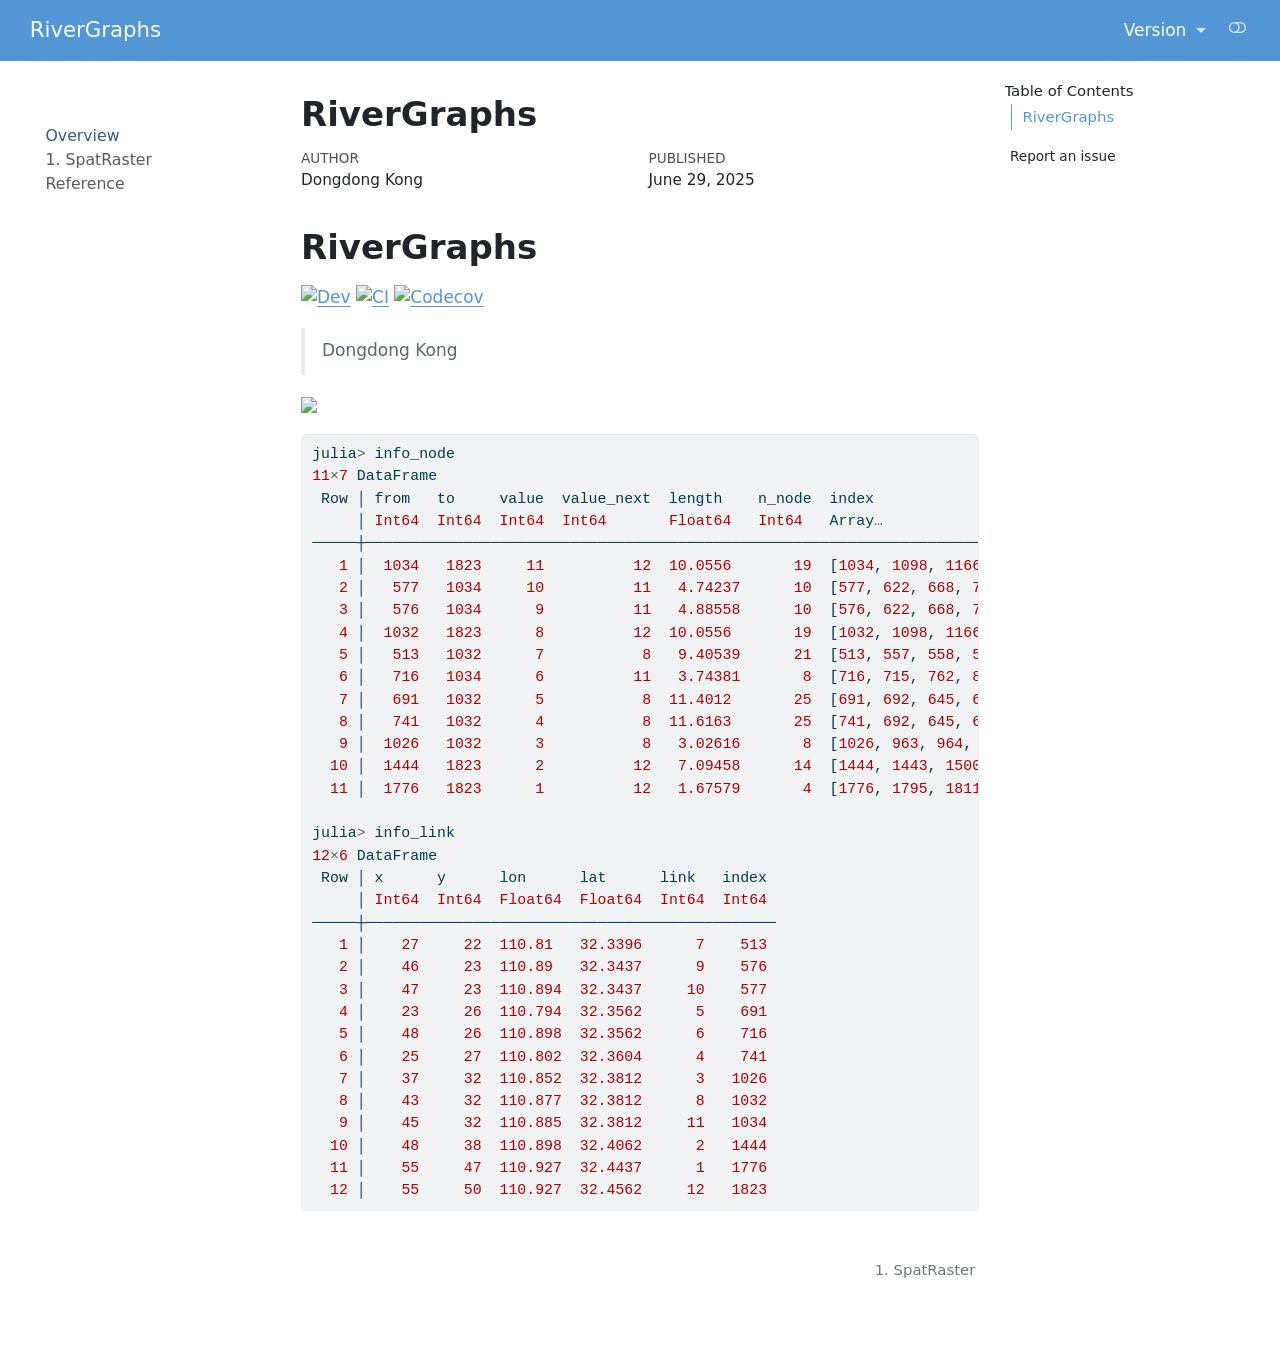
==== dev/index.html @ b0d64777 "build based on facf062" ====
<!DOCTYPE html>
<html xmlns="http://www.w3.org/1999/xhtml" lang="en" xml:lang="en"><head>

<meta charset="utf-8">
<meta name="generator" content="quarto-1.7.32">

<meta name="viewport" content="width=device-width, initial-scale=1.0, user-scalable=yes">

<meta name="author" content="Dongdong Kong">
<meta name="dcterms.date" content="2025-06-29">

<title>RiverGraphs</title>
<style>
code{white-space: pre-wrap;}
span.smallcaps{font-variant: small-caps;}
div.columns{display: flex; gap: min(4vw, 1.5em);}
div.column{flex: auto; overflow-x: auto;}
div.hanging-indent{margin-left: 1.5em; text-indent: -1.5em;}
ul.task-list{list-style: none;}
ul.task-list li input[type="checkbox"] {
  width: 0.8em;
  margin: 0 0.8em 0.2em -1em; /* quarto-specific, see https://github.com/quarto-dev/quarto-cli/issues/4556 */ 
  vertical-align: middle;
}
/* CSS for syntax highlighting */
html { -webkit-text-size-adjust: 100%; }
pre > code.sourceCode { white-space: pre; position: relative; }
pre > code.sourceCode > span { display: inline-block; line-height: 1.25; }
pre > code.sourceCode > span:empty { height: 1.2em; }
.sourceCode { overflow: visible; }
code.sourceCode > span { color: inherit; text-decoration: inherit; }
div.sourceCode { margin: 1em 0; }
pre.sourceCode { margin: 0; }
@media screen {
div.sourceCode { overflow: auto; }
}
@media print {
pre > code.sourceCode { white-space: pre-wrap; }
pre > code.sourceCode > span { text-indent: -5em; padding-left: 5em; }
}
pre.numberSource code
  { counter-reset: source-line 0; }
pre.numberSource code > span
  { position: relative; left: -4em; counter-increment: source-line; }
pre.numberSource code > span > a:first-child::before
  { content: counter(source-line);
    position: relative; left: -1em; text-align: right; vertical-align: baseline;
    border: none; display: inline-block;
    -webkit-touch-callout: none; -webkit-user-select: none;
    -khtml-user-select: none; -moz-user-select: none;
    -ms-user-select: none; user-select: none;
    padding: 0 4px; width: 4em;
  }
pre.numberSource { margin-left: 3em;  padding-left: 4px; }
div.sourceCode
  {   }
@media screen {
pre > code.sourceCode > span > a:first-child::before { text-decoration: underline; }
}
</style>


<script src="site_libs/quarto-nav/quarto-nav.js"></script>
<script src="site_libs/quarto-nav/headroom.min.js"></script>
<script src="site_libs/clipboard/clipboard.min.js"></script>
<script src="site_libs/quarto-search/autocomplete.umd.js"></script>
<script src="site_libs/quarto-search/fuse.min.js"></script>
<script src="site_libs/quarto-search/quarto-search.js"></script>
<meta name="quarto:offset" content="./">
<link href="./api/1-SpatRaster.html" rel="next">
<script src="site_libs/quarto-html/quarto.js" type="module"></script>
<script src="site_libs/quarto-html/tabsets/tabsets.js" type="module"></script>
<script src="site_libs/quarto-html/popper.min.js"></script>
<script src="site_libs/quarto-html/tippy.umd.min.js"></script>
<script src="site_libs/quarto-html/anchor.min.js"></script>
<link href="site_libs/quarto-html/tippy.css" rel="stylesheet">
<link href="site_libs/quarto-html/quarto-syntax-highlighting-37eea08aefeeee20ff55810ff984fec1.css" rel="stylesheet" class="quarto-color-scheme" id="quarto-text-highlighting-styles">
<link href="site_libs/quarto-html/quarto-syntax-highlighting-dark-2fef5ea3f8957b3e4ecc936fc74692ca.css" rel="stylesheet" class="quarto-color-scheme quarto-color-alternate" id="quarto-text-highlighting-styles">
<link href="site_libs/quarto-html/quarto-syntax-highlighting-37eea08aefeeee20ff55810ff984fec1.css" rel="stylesheet" class="quarto-color-scheme-extra" id="quarto-text-highlighting-styles">
<script src="site_libs/bootstrap/bootstrap.min.js"></script>
<link href="site_libs/bootstrap/bootstrap-icons.css" rel="stylesheet">
<link href="site_libs/bootstrap/bootstrap-e48d11066fe46049b8056d961f78ce1a.min.css" rel="stylesheet" append-hash="true" class="quarto-color-scheme" id="quarto-bootstrap" data-mode="light">
<link href="site_libs/bootstrap/bootstrap-dark-8baa932c728ac0b72af33d3ff6ac96e9.min.css" rel="stylesheet" append-hash="true" class="quarto-color-scheme quarto-color-alternate" id="quarto-bootstrap" data-mode="dark">
<link href="site_libs/bootstrap/bootstrap-e48d11066fe46049b8056d961f78ce1a.min.css" rel="stylesheet" append-hash="true" class="quarto-color-scheme-extra" id="quarto-bootstrap" data-mode="light">
<script id="quarto-search-options" type="application/json">{
  "location": "sidebar",
  "copy-button": false,
  "collapse-after": 3,
  "panel-placement": "start",
  "type": "textbox",
  "limit": 50,
  "keyboard-shortcut": [
    "f",
    "/",
    "s"
  ],
  "language": {
    "search-no-results-text": "No results",
    "search-matching-documents-text": "matching documents",
    "search-copy-link-title": "Copy link to search",
    "search-hide-matches-text": "Hide additional matches",
    "search-more-match-text": "more match in this document",
    "search-more-matches-text": "more matches in this document",
    "search-clear-button-title": "Clear",
    "search-text-placeholder": "",
    "search-detached-cancel-button-title": "Cancel",
    "search-submit-button-title": "Submit",
    "search-label": "Search"
  }
}</script>
<script>
// 
// The code below was originally written by the authors of Wflow.jl. Their 
// license is provided below. ChatGPT was used to iterately modify the code.
// 

// MIT License for Wflow.jl
//
// Copyright (c) 2020 Deltares and contributors
//
// Permission is hereby granted, free of charge, to any person obtaining a copy
// of this software and associated documentation files (the "Software"), to deal
// in the Software without restriction, including without limitation the rights
// to use, copy, modify, merge, publish, distribute, sublicense, and/or sell
// copies of the Software, and to permit persons to whom the Software is
// furnished to do so, subject to the following conditions:
//
// The above copyright notice and this permission notice shall be included in all
// copies or substantial portions of the Software.
//
// THE SOFTWARE IS PROVIDED "AS IS", WITHOUT WARRANTY OF ANY KIND, EXPRESS OR
// IMPLIED, INCLUDING BUT NOT LIMITED TO THE WARRANTIES OF MERCHANTABILITY,
// FITNESS FOR A PARTICULAR PURPOSE AND NONINFRINGEMENT. IN NO EVENT SHALL THE
// AUTHORS OR COPYRIGHT HOLDERS BE LIABLE FOR ANY CLAIM, DAMAGES OR OTHER
// LIABILITY, WHETHER IN AN ACTION OF CONTRACT, TORT OR OTHERWISE, ARISING FROM,
// OUT OF OR IN CONNECTION WITH THE SOFTWARE OR THE USE OR OTHER DEALINGS IN THE
// SOFTWARE.

window.onload = function () {
    const versionsUrl = 'https://raw.githubusercontent.com/jl-pkgs/RiverGraphs.jl/gh-pages/versions.js';

    // Fetch the versions.js file
    fetch(versionsUrl)
        .then(response => {
            if (!response.ok) {
                throw new Error(`Failed to fetch ${versionsUrl}: ${response.statusText}`);
            }
            return response.text();
        })
        .then(scriptContent => {
            // Use a regular expression to find the DOC_VERSIONS array
            const regex = /var DOC_VERSIONS = (\[.*?\]);/s;
            const match = scriptContent.match(regex);

            if (match && match[1]) {
                // Remove trailing commas if they exist and fix the array syntax for JSON
                let arrayString = match[1].trim();

                // Remove any trailing comma before closing bracket
                arrayString = arrayString.replace(/,\s*([\]}])/g, '$1');

                // Parse the cleaned array string
                try {
                    const DOC_VERSIONS = JSON.parse(arrayString);

                    console.log('DOC_VERSIONS loaded:', DOC_VERSIONS);

                    // Process DOC_VERSIONS as usual
                    const dropdown = document.querySelector('#nav-menu-version')?.nextElementSibling;
                    if (!dropdown) {
                        console.error('Dropdown element not found!');
                        return;
                    }

                    dropdown.innerHTML = ''; // Clear existing items
                    DOC_VERSIONS.forEach(version => {
                        const li = document.createElement('li');
                        const a = document.createElement('a');
                        a.className = 'dropdown-item';
                        a.href = `/RiverGraphs.jl/${version}/index.html`;

                        // Wrap version text in a <code> element
                        const code = document.createElement('code');
                        code.textContent = version;

                        // Add <code> to <a>
                        a.appendChild(code);

                        li.appendChild(a); // Add <a> to <li>
                        dropdown.appendChild(li); // Add <li> to the dropdown
                    });

                    console.log('Dropdown populated:', dropdown);

                } catch (error) {
                    console.error('Error parsing DOC_VERSIONS:', error);
                }
            } else {
                console.error('DOC_VERSIONS not found in script.');
            }
        })
        .catch(error => {
            console.error('Error fetching versions.js:', error);
        });
};
</script>


<link rel="stylesheet" href="_static/style.css">
<meta property="og:title" content="RiverGraphs">
<meta property="og:description" content="">
<meta property="og:image" content="./docs/image/Figure1_孤山-河网结构_L3.png">
<meta property="og:site_name" content="RiverGraphs">
<meta name="twitter:title" content="RiverGraphs">
<meta name="twitter:description" content="">
<meta name="twitter:image" content="./docs/image/Figure1_孤山-河网结构_L3.png">
<meta name="twitter:card" content="summary_large_image">
</head>

<body class="nav-sidebar floating nav-fixed quarto-light"><script id="quarto-html-before-body" type="application/javascript">
    const toggleBodyColorMode = (bsSheetEl) => {
      const mode = bsSheetEl.getAttribute("data-mode");
      const bodyEl = window.document.querySelector("body");
      if (mode === "dark") {
        bodyEl.classList.add("quarto-dark");
        bodyEl.classList.remove("quarto-light");
      } else {
        bodyEl.classList.add("quarto-light");
        bodyEl.classList.remove("quarto-dark");
      }
    }
    const toggleBodyColorPrimary = () => {
      const bsSheetEl = window.document.querySelector("link#quarto-bootstrap:not([rel=disabled-stylesheet])");
      if (bsSheetEl) {
        toggleBodyColorMode(bsSheetEl);
      }
    }
    const setColorSchemeToggle = (alternate) => {
      const toggles = window.document.querySelectorAll('.quarto-color-scheme-toggle');
      for (let i=0; i < toggles.length; i++) {
        const toggle = toggles[i];
        if (toggle) {
          if (alternate) {
            toggle.classList.add("alternate");
          } else {
            toggle.classList.remove("alternate");
          }
        }
      }
    };
    const toggleColorMode = (alternate) => {
      // Switch the stylesheets
      const primaryStylesheets = window.document.querySelectorAll('link.quarto-color-scheme:not(.quarto-color-alternate)');
      const alternateStylesheets = window.document.querySelectorAll('link.quarto-color-scheme.quarto-color-alternate');
      manageTransitions('#quarto-margin-sidebar .nav-link', false);
      if (alternate) {
        // note: dark is layered on light, we don't disable primary!
        enableStylesheet(alternateStylesheets);
        for (const sheetNode of alternateStylesheets) {
          if (sheetNode.id === "quarto-bootstrap") {
            toggleBodyColorMode(sheetNode);
          }
        }
      } else {
        disableStylesheet(alternateStylesheets);
        enableStylesheet(primaryStylesheets)
        toggleBodyColorPrimary();
      }
      manageTransitions('#quarto-margin-sidebar .nav-link', true);
      // Switch the toggles
      setColorSchemeToggle(alternate)
      // Hack to workaround the fact that safari doesn't
      // properly recolor the scrollbar when toggling (#1455)
      if (navigator.userAgent.indexOf('Safari') > 0 && navigator.userAgent.indexOf('Chrome') == -1) {
        manageTransitions("body", false);
        window.scrollTo(0, 1);
        setTimeout(() => {
          window.scrollTo(0, 0);
          manageTransitions("body", true);
        }, 40);
      }
    }
    const disableStylesheet = (stylesheets) => {
      for (let i=0; i < stylesheets.length; i++) {
        const stylesheet = stylesheets[i];
        stylesheet.rel = 'disabled-stylesheet';
      }
    }
    const enableStylesheet = (stylesheets) => {
      for (let i=0; i < stylesheets.length; i++) {
        const stylesheet = stylesheets[i];
        if(stylesheet.rel !== 'stylesheet') { // for Chrome, which will still FOUC without this check
          stylesheet.rel = 'stylesheet';
        }
      }
    }
    const manageTransitions = (selector, allowTransitions) => {
      const els = window.document.querySelectorAll(selector);
      for (let i=0; i < els.length; i++) {
        const el = els[i];
        if (allowTransitions) {
          el.classList.remove('notransition');
        } else {
          el.classList.add('notransition');
        }
      }
    }
    const isFileUrl = () => {
      return window.location.protocol === 'file:';
    }
    const hasAlternateSentinel = () => {
      let styleSentinel = getColorSchemeSentinel();
      if (styleSentinel !== null) {
        return styleSentinel === "alternate";
      } else {
        return false;
      }
    }
    const setStyleSentinel = (alternate) => {
      const value = alternate ? "alternate" : "default";
      if (!isFileUrl()) {
        window.localStorage.setItem("quarto-color-scheme", value);
      } else {
        localAlternateSentinel = value;
      }
    }
    const getColorSchemeSentinel = () => {
      if (!isFileUrl()) {
        const storageValue = window.localStorage.getItem("quarto-color-scheme");
        return storageValue != null ? storageValue : localAlternateSentinel;
      } else {
        return localAlternateSentinel;
      }
    }
    const toggleGiscusIfUsed = (isAlternate, darkModeDefault) => {
      const baseTheme = document.querySelector('#giscus-base-theme')?.value ?? 'light';
      const alternateTheme = document.querySelector('#giscus-alt-theme')?.value ?? 'dark';
      let newTheme = '';
      if(authorPrefersDark) {
        newTheme = isAlternate ? baseTheme : alternateTheme;
      } else {
        newTheme = isAlternate ? alternateTheme : baseTheme;
      }
      const changeGiscusTheme = () => {
        // From: https://github.com/giscus/giscus/issues/336
        const sendMessage = (message) => {
          const iframe = document.querySelector('iframe.giscus-frame');
          if (!iframe) return;
          iframe.contentWindow.postMessage({ giscus: message }, 'https://giscus.app');
        }
        sendMessage({
          setConfig: {
            theme: newTheme
          }
        });
      }
      const isGiscussLoaded = window.document.querySelector('iframe.giscus-frame') !== null;
      if (isGiscussLoaded) {
        changeGiscusTheme();
      }
    };
    const authorPrefersDark = false;
    const darkModeDefault = authorPrefersDark;
      document.querySelector('link#quarto-text-highlighting-styles.quarto-color-scheme-extra').rel = 'disabled-stylesheet';
      document.querySelector('link#quarto-bootstrap.quarto-color-scheme-extra').rel = 'disabled-stylesheet';
    let localAlternateSentinel = darkModeDefault ? 'alternate' : 'default';
    // Dark / light mode switch
    window.quartoToggleColorScheme = () => {
      // Read the current dark / light value
      let toAlternate = !hasAlternateSentinel();
      toggleColorMode(toAlternate);
      setStyleSentinel(toAlternate);
      toggleGiscusIfUsed(toAlternate, darkModeDefault);
      window.dispatchEvent(new Event('resize'));
    };
    // Switch to dark mode if need be
    if (hasAlternateSentinel()) {
      toggleColorMode(true);
    } else {
      toggleColorMode(false);
    }
  </script>

<div id="quarto-search-results"></div>
  <header id="quarto-header" class="headroom fixed-top">
    <nav class="navbar navbar-expand-lg " data-bs-theme="dark">
      <div class="navbar-container container-fluid">
      <div class="navbar-brand-container mx-auto">
    <a class="navbar-brand" href="./index.html">
    <span class="navbar-title">RiverGraphs</span>
    </a>
  </div>
          <button class="navbar-toggler" type="button" data-bs-toggle="collapse" data-bs-target="#navbarCollapse" aria-controls="navbarCollapse" role="menu" aria-expanded="false" aria-label="Toggle navigation" onclick="if (window.quartoToggleHeadroom) { window.quartoToggleHeadroom(); }">
  <span class="navbar-toggler-icon"></span>
</button>
          <div class="collapse navbar-collapse" id="navbarCollapse">
            <ul class="navbar-nav navbar-nav-scroll ms-auto">
  <li class="nav-item dropdown ">
    <a class="nav-link dropdown-toggle" href="#" id="nav-menu-version" role="link" data-bs-toggle="dropdown" aria-expanded="false">
 <span class="menu-text">Version</span>
    </a>
    <ul class="dropdown-menu dropdown-menu-end" aria-labelledby="nav-menu-version">    
        <li class="dropdown-header">dev</li>
    </ul>
  </li>
</ul>
          </div> <!-- /navcollapse -->
            <div class="quarto-navbar-tools">
    <a href="https://github.com/jl-pkgs/RiverGraphs.jl" title="Source Code" class="quarto-navigation-tool px-1" aria-label="Source Code"><i class="bi bi-github"></i></a>
  <a href="" class="quarto-color-scheme-toggle quarto-navigation-tool  px-1" onclick="window.quartoToggleColorScheme(); return false;" title="Toggle dark mode"><i class="bi"></i></a>
</div>
      </div> <!-- /container-fluid -->
    </nav>
  <nav class="quarto-secondary-nav">
    <div class="container-fluid d-flex">
      <button type="button" class="quarto-btn-toggle btn" data-bs-toggle="collapse" role="button" data-bs-target=".quarto-sidebar-collapse-item" aria-controls="quarto-sidebar" aria-expanded="false" aria-label="Toggle sidebar navigation" onclick="if (window.quartoToggleHeadroom) { window.quartoToggleHeadroom(); }">
        <i class="bi bi-layout-text-sidebar-reverse"></i>
      </button>
        <nav class="quarto-page-breadcrumbs" aria-label="breadcrumb"><ol class="breadcrumb"><li class="breadcrumb-item"><a href="./index.html"><span class="chapter-title">Overview</span></a></li></ol></nav>
        <a class="flex-grow-1" role="navigation" data-bs-toggle="collapse" data-bs-target=".quarto-sidebar-collapse-item" aria-controls="quarto-sidebar" aria-expanded="false" aria-label="Toggle sidebar navigation" onclick="if (window.quartoToggleHeadroom) { window.quartoToggleHeadroom(); }">      
        </a>
      <button type="button" class="btn quarto-search-button" aria-label="Search" onclick="window.quartoOpenSearch();">
        <i class="bi bi-search"></i>
      </button>
    </div>
  </nav>
</header>
<!-- content -->
<div id="quarto-content" class="quarto-container page-columns page-rows-contents page-layout-article page-navbar">
<!-- sidebar -->
  <nav id="quarto-sidebar" class="sidebar collapse collapse-horizontal quarto-sidebar-collapse-item sidebar-navigation floating overflow-auto">
        <div class="mt-2 flex-shrink-0 align-items-center">
        <div class="sidebar-search">
        <div id="quarto-search" class="" title="Search"></div>
        </div>
        </div>
    <div class="sidebar-menu-container"> 
    <ul class="list-unstyled mt-1">
        <li class="sidebar-item">
  <div class="sidebar-item-container"> 
  <a href="./index.html" class="sidebar-item-text sidebar-link active"><span class="chapter-title">Overview</span></a>
  </div>
</li>
        <li class="sidebar-item">
  <div class="sidebar-item-container"> 
  <a href="./api/1-SpatRaster.html" class="sidebar-item-text sidebar-link"><span class="chapter-title">1. SpatRaster</span></a>
  </div>
</li>
        <li class="sidebar-item">
  <div class="sidebar-item-container"> 
  <a href="./api/z-index.html" class="sidebar-item-text sidebar-link"><span class="chapter-title">Reference</span></a>
  </div>
</li>
    </ul>
    </div>
</nav>
<div id="quarto-sidebar-glass" class="quarto-sidebar-collapse-item" data-bs-toggle="collapse" data-bs-target=".quarto-sidebar-collapse-item"></div>
<!-- margin-sidebar -->
    <div id="quarto-margin-sidebar" class="sidebar margin-sidebar">
        <nav id="TOC" role="doc-toc" class="toc-active">
    <h2 id="toc-title">Table of Contents</h2>
   
  <ul>
  <li><a href="#rivergraphs" id="toc-rivergraphs" class="nav-link active" data-scroll-target="#rivergraphs">RiverGraphs</a></li>
  </ul>
<div class="toc-actions"><ul><li><a href="https://github.com/jl-pkgs/RiverGraphs.jl/issues/new" class="toc-action"><i class="bi bi-github"></i>Report an issue</a></li></ul></div></nav>
    </div>
<!-- main -->
<main class="content" id="quarto-document-content">


<header id="title-block-header" class="quarto-title-block default">
<div class="quarto-title">
<h1 class="title">RiverGraphs</h1>
</div>



<div class="quarto-title-meta">

    <div>
    <div class="quarto-title-meta-heading">Author</div>
    <div class="quarto-title-meta-contents">
             <p>Dongdong Kong <a href="mailto:kongdd@users.noreply.github.com" class="quarto-title-author-email"><i class="bi bi-envelope"></i></a> </p>
          </div>
  </div>
    
    <div>
    <div class="quarto-title-meta-heading">Published</div>
    <div class="quarto-title-meta-contents">
      <p class="date">June 29, 2025</p>
    </div>
  </div>
  
    
  </div>
  


</header>


<section id="rivergraphs" class="level1">
<h1>RiverGraphs</h1>
<!-- [![Stable](https://img.shields.io/badge/docs-stable-blue.svg)](https://jl-pkgs.github.io/RiverGraphs.jl/stable) -->
<p><a href="https://jl-pkgs.github.io/RiverGraphs.jl/dev"><img src="https://img.shields.io/badge/docs-dev-blue.svg" class="img-fluid" alt="Dev"></a> <a href="https://github.com/jl-pkgs/RiverGraphs.jl/actions/workflows/CI.yml"><img src="https://github.com/jl-pkgs/RiverGraphs.jl/actions/workflows/CI.yml/badge.svg" class="img-fluid" alt="CI"></a> <a href="https://app.codecov.io/gh/jl-pkgs/RiverGraphs.jl/blob/main/src"><img src="https://codecov.io/gh/jl-pkgs/RiverGraphs.jl/branch/main/graph/badge.svg" class="img-fluid" alt="Codecov"></a></p>
<blockquote class="blockquote">
<p>Dongdong Kong</p>
</blockquote>
<p><img src="./docs/image/Figure1_孤山-河网结构_L3.png" class="img-fluid"></p>
<div class="sourceCode" id="cb1"><pre class="sourceCode julia code-with-copy"><code class="sourceCode julia"><span id="cb1-1"><a href="#cb1-1" aria-hidden="true" tabindex="-1"></a>julia<span class="op">&gt;</span> info_node</span>
<span id="cb1-2"><a href="#cb1-2" aria-hidden="true" tabindex="-1"></a><span class="fl">11</span><span class="op">×</span><span class="fl">7</span> DataFrame</span>
<span id="cb1-3"><a href="#cb1-3" aria-hidden="true" tabindex="-1"></a> Row │ from   to     value  value_next  length    n_node  index                             </span>
<span id="cb1-4"><a href="#cb1-4" aria-hidden="true" tabindex="-1"></a>     │ <span class="dt">Int64</span>  <span class="dt">Int64</span>  <span class="dt">Int64</span>  <span class="dt">Int64</span>       <span class="dt">Float64</span>   <span class="dt">Int64</span>   Array<span class="op">…</span></span>
<span id="cb1-5"><a href="#cb1-5" aria-hidden="true" tabindex="-1"></a>─────┼──────────────────────────────────────────────────────────────────────────────────────</span>
<span id="cb1-6"><a href="#cb1-6" aria-hidden="true" tabindex="-1"></a>   <span class="fl">1</span> │  <span class="fl">1034</span>   <span class="fl">1823</span>     <span class="fl">11</span>          <span class="fl">12</span>  <span class="fl">10.0556</span>       <span class="fl">19</span>  [<span class="fl">1034</span>, <span class="fl">1098</span>, <span class="fl">1166</span>, <span class="fl">1237</span>, <span class="fl">1310</span>, <span class="fl">1</span><span class="op">…</span></span>
<span id="cb1-7"><a href="#cb1-7" aria-hidden="true" tabindex="-1"></a>   <span class="fl">2</span> │   <span class="fl">577</span>   <span class="fl">1034</span>     <span class="fl">10</span>          <span class="fl">11</span>   <span class="fl">4.74237</span>      <span class="fl">10</span>  [<span class="fl">577</span>, <span class="fl">622</span>, <span class="fl">668</span>, <span class="fl">715</span>, <span class="fl">762</span>, <span class="fl">810</span>, <span class="fl">8</span><span class="op">…</span></span>
<span id="cb1-8"><a href="#cb1-8" aria-hidden="true" tabindex="-1"></a>   <span class="fl">3</span> │   <span class="fl">576</span>   <span class="fl">1034</span>      <span class="fl">9</span>          <span class="fl">11</span>   <span class="fl">4.88558</span>      <span class="fl">10</span>  [<span class="fl">576</span>, <span class="fl">622</span>, <span class="fl">668</span>, <span class="fl">715</span>, <span class="fl">762</span>, <span class="fl">810</span>, <span class="fl">8</span><span class="op">…</span></span>
<span id="cb1-9"><a href="#cb1-9" aria-hidden="true" tabindex="-1"></a>   <span class="fl">4</span> │  <span class="fl">1032</span>   <span class="fl">1823</span>      <span class="fl">8</span>          <span class="fl">12</span>  <span class="fl">10.0556</span>       <span class="fl">19</span>  [<span class="fl">1032</span>, <span class="fl">1098</span>, <span class="fl">1166</span>, <span class="fl">1237</span>, <span class="fl">1310</span>, <span class="fl">1</span><span class="op">…</span></span>
<span id="cb1-10"><a href="#cb1-10" aria-hidden="true" tabindex="-1"></a>   <span class="fl">5</span> │   <span class="fl">513</span>   <span class="fl">1032</span>      <span class="fl">7</span>           <span class="fl">8</span>   <span class="fl">9.40539</span>      <span class="fl">21</span>  [<span class="fl">513</span>, <span class="fl">557</span>, <span class="fl">558</span>, <span class="fl">559</span>, <span class="fl">560</span>, <span class="fl">606</span>, <span class="fl">6</span><span class="op">…</span></span>
<span id="cb1-11"><a href="#cb1-11" aria-hidden="true" tabindex="-1"></a>   <span class="fl">6</span> │   <span class="fl">716</span>   <span class="fl">1034</span>      <span class="fl">6</span>          <span class="fl">11</span>   <span class="fl">3.74381</span>       <span class="fl">8</span>  [<span class="fl">716</span>, <span class="fl">715</span>, <span class="fl">762</span>, <span class="fl">810</span>, <span class="fl">860</span>, <span class="fl">912</span>, <span class="fl">9</span><span class="op">…</span></span>
<span id="cb1-12"><a href="#cb1-12" aria-hidden="true" tabindex="-1"></a>   <span class="fl">7</span> │   <span class="fl">691</span>   <span class="fl">1032</span>      <span class="fl">5</span>           <span class="fl">8</span>  <span class="fl">11.4012</span>       <span class="fl">25</span>  [<span class="fl">691</span>, <span class="fl">692</span>, <span class="fl">645</span>, <span class="fl">600</span>, <span class="fl">556</span>, <span class="fl">557</span>, <span class="fl">5</span><span class="op">…</span></span>
<span id="cb1-13"><a href="#cb1-13" aria-hidden="true" tabindex="-1"></a>   <span class="fl">8</span> │   <span class="fl">741</span>   <span class="fl">1032</span>      <span class="fl">4</span>           <span class="fl">8</span>  <span class="fl">11.6163</span>       <span class="fl">25</span>  [<span class="fl">741</span>, <span class="fl">692</span>, <span class="fl">645</span>, <span class="fl">600</span>, <span class="fl">556</span>, <span class="fl">557</span>, <span class="fl">5</span><span class="op">…</span></span>
<span id="cb1-14"><a href="#cb1-14" aria-hidden="true" tabindex="-1"></a>   <span class="fl">9</span> │  <span class="fl">1026</span>   <span class="fl">1032</span>      <span class="fl">3</span>           <span class="fl">8</span>   <span class="fl">3.02616</span>       <span class="fl">8</span>  [<span class="fl">1026</span>, <span class="fl">963</span>, <span class="fl">964</span>, <span class="fl">965</span>, <span class="fl">966</span>, <span class="fl">967</span>, <span class="op">…</span></span>
<span id="cb1-15"><a href="#cb1-15" aria-hidden="true" tabindex="-1"></a>  <span class="fl">10</span> │  <span class="fl">1444</span>   <span class="fl">1823</span>      <span class="fl">2</span>          <span class="fl">12</span>   <span class="fl">7.09458</span>      <span class="fl">14</span>  [<span class="fl">1444</span>, <span class="fl">1443</span>, <span class="fl">1500</span>, <span class="fl">1551</span>, <span class="fl">1597</span>, <span class="fl">1</span><span class="op">…</span></span>
<span id="cb1-16"><a href="#cb1-16" aria-hidden="true" tabindex="-1"></a>  <span class="fl">11</span> │  <span class="fl">1776</span>   <span class="fl">1823</span>      <span class="fl">1</span>          <span class="fl">12</span>   <span class="fl">1.67579</span>       <span class="fl">4</span>  [<span class="fl">1776</span>, <span class="fl">1795</span>, <span class="fl">1811</span>, <span class="fl">1823</span>]</span>
<span id="cb1-17"><a href="#cb1-17" aria-hidden="true" tabindex="-1"></a></span>
<span id="cb1-18"><a href="#cb1-18" aria-hidden="true" tabindex="-1"></a>julia<span class="op">&gt;</span> info_link</span>
<span id="cb1-19"><a href="#cb1-19" aria-hidden="true" tabindex="-1"></a><span class="fl">12</span><span class="op">×</span><span class="fl">6</span> DataFrame</span>
<span id="cb1-20"><a href="#cb1-20" aria-hidden="true" tabindex="-1"></a> Row │ x      y      lon      lat      link   index </span>
<span id="cb1-21"><a href="#cb1-21" aria-hidden="true" tabindex="-1"></a>     │ <span class="dt">Int64</span>  <span class="dt">Int64</span>  <span class="dt">Float64</span>  <span class="dt">Float64</span>  <span class="dt">Int64</span>  <span class="dt">Int64</span> </span>
<span id="cb1-22"><a href="#cb1-22" aria-hidden="true" tabindex="-1"></a>─────┼──────────────────────────────────────────────</span>
<span id="cb1-23"><a href="#cb1-23" aria-hidden="true" tabindex="-1"></a>   <span class="fl">1</span> │    <span class="fl">27</span>     <span class="fl">22</span>  <span class="fl">110.81</span>   <span class="fl">32.3396</span>      <span class="fl">7</span>    <span class="fl">513</span></span>
<span id="cb1-24"><a href="#cb1-24" aria-hidden="true" tabindex="-1"></a>   <span class="fl">2</span> │    <span class="fl">46</span>     <span class="fl">23</span>  <span class="fl">110.89</span>   <span class="fl">32.3437</span>      <span class="fl">9</span>    <span class="fl">576</span></span>
<span id="cb1-25"><a href="#cb1-25" aria-hidden="true" tabindex="-1"></a>   <span class="fl">3</span> │    <span class="fl">47</span>     <span class="fl">23</span>  <span class="fl">110.894</span>  <span class="fl">32.3437</span>     <span class="fl">10</span>    <span class="fl">577</span></span>
<span id="cb1-26"><a href="#cb1-26" aria-hidden="true" tabindex="-1"></a>   <span class="fl">4</span> │    <span class="fl">23</span>     <span class="fl">26</span>  <span class="fl">110.794</span>  <span class="fl">32.3562</span>      <span class="fl">5</span>    <span class="fl">691</span></span>
<span id="cb1-27"><a href="#cb1-27" aria-hidden="true" tabindex="-1"></a>   <span class="fl">5</span> │    <span class="fl">48</span>     <span class="fl">26</span>  <span class="fl">110.898</span>  <span class="fl">32.3562</span>      <span class="fl">6</span>    <span class="fl">716</span></span>
<span id="cb1-28"><a href="#cb1-28" aria-hidden="true" tabindex="-1"></a>   <span class="fl">6</span> │    <span class="fl">25</span>     <span class="fl">27</span>  <span class="fl">110.802</span>  <span class="fl">32.3604</span>      <span class="fl">4</span>    <span class="fl">741</span></span>
<span id="cb1-29"><a href="#cb1-29" aria-hidden="true" tabindex="-1"></a>   <span class="fl">7</span> │    <span class="fl">37</span>     <span class="fl">32</span>  <span class="fl">110.852</span>  <span class="fl">32.3812</span>      <span class="fl">3</span>   <span class="fl">1026</span></span>
<span id="cb1-30"><a href="#cb1-30" aria-hidden="true" tabindex="-1"></a>   <span class="fl">8</span> │    <span class="fl">43</span>     <span class="fl">32</span>  <span class="fl">110.877</span>  <span class="fl">32.3812</span>      <span class="fl">8</span>   <span class="fl">1032</span></span>
<span id="cb1-31"><a href="#cb1-31" aria-hidden="true" tabindex="-1"></a>   <span class="fl">9</span> │    <span class="fl">45</span>     <span class="fl">32</span>  <span class="fl">110.885</span>  <span class="fl">32.3812</span>     <span class="fl">11</span>   <span class="fl">1034</span></span>
<span id="cb1-32"><a href="#cb1-32" aria-hidden="true" tabindex="-1"></a>  <span class="fl">10</span> │    <span class="fl">48</span>     <span class="fl">38</span>  <span class="fl">110.898</span>  <span class="fl">32.4062</span>      <span class="fl">2</span>   <span class="fl">1444</span></span>
<span id="cb1-33"><a href="#cb1-33" aria-hidden="true" tabindex="-1"></a>  <span class="fl">11</span> │    <span class="fl">55</span>     <span class="fl">47</span>  <span class="fl">110.927</span>  <span class="fl">32.4437</span>      <span class="fl">1</span>   <span class="fl">1776</span></span>
<span id="cb1-34"><a href="#cb1-34" aria-hidden="true" tabindex="-1"></a>  <span class="fl">12</span> │    <span class="fl">55</span>     <span class="fl">50</span>  <span class="fl">110.927</span>  <span class="fl">32.4562</span>     <span class="fl">12</span>   <span class="fl">1823</span></span></code><button title="Copy to Clipboard" class="code-copy-button"><i class="bi"></i></button></pre></div>


</section>

</main> <!-- /main -->
<script id="quarto-html-after-body" type="application/javascript">
  window.document.addEventListener("DOMContentLoaded", function (event) {
    // Ensure there is a toggle, if there isn't float one in the top right
    if (window.document.querySelector('.quarto-color-scheme-toggle') === null) {
      const a = window.document.createElement('a');
      a.classList.add('top-right');
      a.classList.add('quarto-color-scheme-toggle');
      a.href = "";
      a.onclick = function() { try { window.quartoToggleColorScheme(); } catch {} return false; };
      const i = window.document.createElement("i");
      i.classList.add('bi');
      a.appendChild(i);
      window.document.body.appendChild(a);
    }
    setColorSchemeToggle(hasAlternateSentinel())
    const icon = "";
    const anchorJS = new window.AnchorJS();
    anchorJS.options = {
      placement: 'right',
      icon: icon
    };
    anchorJS.add('.anchored');
    const isCodeAnnotation = (el) => {
      for (const clz of el.classList) {
        if (clz.startsWith('code-annotation-')) {                     
          return true;
        }
      }
      return false;
    }
    const onCopySuccess = function(e) {
      // button target
      const button = e.trigger;
      // don't keep focus
      button.blur();
      // flash "checked"
      button.classList.add('code-copy-button-checked');
      var currentTitle = button.getAttribute("title");
      button.setAttribute("title", "Copied!");
      let tooltip;
      if (window.bootstrap) {
        button.setAttribute("data-bs-toggle", "tooltip");
        button.setAttribute("data-bs-placement", "left");
        button.setAttribute("data-bs-title", "Copied!");
        tooltip = new bootstrap.Tooltip(button, 
          { trigger: "manual", 
            customClass: "code-copy-button-tooltip",
            offset: [0, -8]});
        tooltip.show();    
      }
      setTimeout(function() {
        if (tooltip) {
          tooltip.hide();
          button.removeAttribute("data-bs-title");
          button.removeAttribute("data-bs-toggle");
          button.removeAttribute("data-bs-placement");
        }
        button.setAttribute("title", currentTitle);
        button.classList.remove('code-copy-button-checked');
      }, 1000);
      // clear code selection
      e.clearSelection();
    }
    const getTextToCopy = function(trigger) {
        const codeEl = trigger.previousElementSibling.cloneNode(true);
        for (const childEl of codeEl.children) {
          if (isCodeAnnotation(childEl)) {
            childEl.remove();
          }
        }
        return codeEl.innerText;
    }
    const clipboard = new window.ClipboardJS('.code-copy-button:not([data-in-quarto-modal])', {
      text: getTextToCopy
    });
    clipboard.on('success', onCopySuccess);
    if (window.document.getElementById('quarto-embedded-source-code-modal')) {
      const clipboardModal = new window.ClipboardJS('.code-copy-button[data-in-quarto-modal]', {
        text: getTextToCopy,
        container: window.document.getElementById('quarto-embedded-source-code-modal')
      });
      clipboardModal.on('success', onCopySuccess);
    }
      var localhostRegex = new RegExp(/^(?:http|https):\/\/localhost\:?[0-9]*\//);
      var mailtoRegex = new RegExp(/^mailto:/);
        var filterRegex = new RegExp('/' + window.location.host + '/');
      var isInternal = (href) => {
          return filterRegex.test(href) || localhostRegex.test(href) || mailtoRegex.test(href);
      }
      // Inspect non-navigation links and adorn them if external
     var links = window.document.querySelectorAll('a[href]:not(.nav-link):not(.navbar-brand):not(.toc-action):not(.sidebar-link):not(.sidebar-item-toggle):not(.pagination-link):not(.no-external):not([aria-hidden]):not(.dropdown-item):not(.quarto-navigation-tool):not(.about-link)');
      for (var i=0; i<links.length; i++) {
        const link = links[i];
        if (!isInternal(link.href)) {
          // undo the damage that might have been done by quarto-nav.js in the case of
          // links that we want to consider external
          if (link.dataset.originalHref !== undefined) {
            link.href = link.dataset.originalHref;
          }
        }
      }
    function tippyHover(el, contentFn, onTriggerFn, onUntriggerFn) {
      const config = {
        allowHTML: true,
        maxWidth: 500,
        delay: 100,
        arrow: false,
        appendTo: function(el) {
            return el.parentElement;
        },
        interactive: true,
        interactiveBorder: 10,
        theme: 'quarto',
        placement: 'bottom-start',
      };
      if (contentFn) {
        config.content = contentFn;
      }
      if (onTriggerFn) {
        config.onTrigger = onTriggerFn;
      }
      if (onUntriggerFn) {
        config.onUntrigger = onUntriggerFn;
      }
      window.tippy(el, config); 
    }
    const noterefs = window.document.querySelectorAll('a[role="doc-noteref"]');
    for (var i=0; i<noterefs.length; i++) {
      const ref = noterefs[i];
      tippyHover(ref, function() {
        // use id or data attribute instead here
        let href = ref.getAttribute('data-footnote-href') || ref.getAttribute('href');
        try { href = new URL(href).hash; } catch {}
        const id = href.replace(/^#\/?/, "");
        const note = window.document.getElementById(id);
        if (note) {
          return note.innerHTML;
        } else {
          return "";
        }
      });
    }
    const xrefs = window.document.querySelectorAll('a.quarto-xref');
    const processXRef = (id, note) => {
      // Strip column container classes
      const stripColumnClz = (el) => {
        el.classList.remove("page-full", "page-columns");
        if (el.children) {
          for (const child of el.children) {
            stripColumnClz(child);
          }
        }
      }
      stripColumnClz(note)
      if (id === null || id.startsWith('sec-')) {
        // Special case sections, only their first couple elements
        const container = document.createElement("div");
        if (note.children && note.children.length > 2) {
          container.appendChild(note.children[0].cloneNode(true));
          for (let i = 1; i < note.children.length; i++) {
            const child = note.children[i];
            if (child.tagName === "P" && child.innerText === "") {
              continue;
            } else {
              container.appendChild(child.cloneNode(true));
              break;
            }
          }
          if (window.Quarto?.typesetMath) {
            window.Quarto.typesetMath(container);
          }
          return container.innerHTML
        } else {
          if (window.Quarto?.typesetMath) {
            window.Quarto.typesetMath(note);
          }
          return note.innerHTML;
        }
      } else {
        // Remove any anchor links if they are present
        const anchorLink = note.querySelector('a.anchorjs-link');
        if (anchorLink) {
          anchorLink.remove();
        }
        if (window.Quarto?.typesetMath) {
          window.Quarto.typesetMath(note);
        }
        if (note.classList.contains("callout")) {
          return note.outerHTML;
        } else {
          return note.innerHTML;
        }
      }
    }
    for (var i=0; i<xrefs.length; i++) {
      const xref = xrefs[i];
      tippyHover(xref, undefined, function(instance) {
        instance.disable();
        let url = xref.getAttribute('href');
        let hash = undefined; 
        if (url.startsWith('#')) {
          hash = url;
        } else {
          try { hash = new URL(url).hash; } catch {}
        }
        if (hash) {
          const id = hash.replace(/^#\/?/, "");
          const note = window.document.getElementById(id);
          if (note !== null) {
            try {
              const html = processXRef(id, note.cloneNode(true));
              instance.setContent(html);
            } finally {
              instance.enable();
              instance.show();
            }
          } else {
            // See if we can fetch this
            fetch(url.split('#')[0])
            .then(res => res.text())
            .then(html => {
              const parser = new DOMParser();
              const htmlDoc = parser.parseFromString(html, "text/html");
              const note = htmlDoc.getElementById(id);
              if (note !== null) {
                const html = processXRef(id, note);
                instance.setContent(html);
              } 
            }).finally(() => {
              instance.enable();
              instance.show();
            });
          }
        } else {
          // See if we can fetch a full url (with no hash to target)
          // This is a special case and we should probably do some content thinning / targeting
          fetch(url)
          .then(res => res.text())
          .then(html => {
            const parser = new DOMParser();
            const htmlDoc = parser.parseFromString(html, "text/html");
            const note = htmlDoc.querySelector('main.content');
            if (note !== null) {
              // This should only happen for chapter cross references
              // (since there is no id in the URL)
              // remove the first header
              if (note.children.length > 0 && note.children[0].tagName === "HEADER") {
                note.children[0].remove();
              }
              const html = processXRef(null, note);
              instance.setContent(html);
            } 
          }).finally(() => {
            instance.enable();
            instance.show();
          });
        }
      }, function(instance) {
      });
    }
        let selectedAnnoteEl;
        const selectorForAnnotation = ( cell, annotation) => {
          let cellAttr = 'data-code-cell="' + cell + '"';
          let lineAttr = 'data-code-annotation="' +  annotation + '"';
          const selector = 'span[' + cellAttr + '][' + lineAttr + ']';
          return selector;
        }
        const selectCodeLines = (annoteEl) => {
          const doc = window.document;
          const targetCell = annoteEl.getAttribute("data-target-cell");
          const targetAnnotation = annoteEl.getAttribute("data-target-annotation");
          const annoteSpan = window.document.querySelector(selectorForAnnotation(targetCell, targetAnnotation));
          const lines = annoteSpan.getAttribute("data-code-lines").split(",");
          const lineIds = lines.map((line) => {
            return targetCell + "-" + line;
          })
          let top = null;
          let height = null;
          let parent = null;
          if (lineIds.length > 0) {
              //compute the position of the single el (top and bottom and make a div)
              const el = window.document.getElementById(lineIds[0]);
              top = el.offsetTop;
              height = el.offsetHeight;
              parent = el.parentElement.parentElement;
            if (lineIds.length > 1) {
              const lastEl = window.document.getElementById(lineIds[lineIds.length - 1]);
              const bottom = lastEl.offsetTop + lastEl.offsetHeight;
              height = bottom - top;
            }
            if (top !== null && height !== null && parent !== null) {
              // cook up a div (if necessary) and position it 
              let div = window.document.getElementById("code-annotation-line-highlight");
              if (div === null) {
                div = window.document.createElement("div");
                div.setAttribute("id", "code-annotation-line-highlight");
                div.style.position = 'absolute';
                parent.appendChild(div);
              }
              div.style.top = top - 2 + "px";
              div.style.height = height + 4 + "px";
              div.style.left = 0;
              let gutterDiv = window.document.getElementById("code-annotation-line-highlight-gutter");
              if (gutterDiv === null) {
                gutterDiv = window.document.createElement("div");
                gutterDiv.setAttribute("id", "code-annotation-line-highlight-gutter");
                gutterDiv.style.position = 'absolute';
                const codeCell = window.document.getElementById(targetCell);
                const gutter = codeCell.querySelector('.code-annotation-gutter');
                gutter.appendChild(gutterDiv);
              }
              gutterDiv.style.top = top - 2 + "px";
              gutterDiv.style.height = height + 4 + "px";
            }
            selectedAnnoteEl = annoteEl;
          }
        };
        const unselectCodeLines = () => {
          const elementsIds = ["code-annotation-line-highlight", "code-annotation-line-highlight-gutter"];
          elementsIds.forEach((elId) => {
            const div = window.document.getElementById(elId);
            if (div) {
              div.remove();
            }
          });
          selectedAnnoteEl = undefined;
        };
          // Handle positioning of the toggle
      window.addEventListener(
        "resize",
        throttle(() => {
          elRect = undefined;
          if (selectedAnnoteEl) {
            selectCodeLines(selectedAnnoteEl);
          }
        }, 10)
      );
      function throttle(fn, ms) {
      let throttle = false;
      let timer;
        return (...args) => {
          if(!throttle) { // first call gets through
              fn.apply(this, args);
              throttle = true;
          } else { // all the others get throttled
              if(timer) clearTimeout(timer); // cancel #2
              timer = setTimeout(() => {
                fn.apply(this, args);
                timer = throttle = false;
              }, ms);
          }
        };
      }
        // Attach click handler to the DT
        const annoteDls = window.document.querySelectorAll('dt[data-target-cell]');
        for (const annoteDlNode of annoteDls) {
          annoteDlNode.addEventListener('click', (event) => {
            const clickedEl = event.target;
            if (clickedEl !== selectedAnnoteEl) {
              unselectCodeLines();
              const activeEl = window.document.querySelector('dt[data-target-cell].code-annotation-active');
              if (activeEl) {
                activeEl.classList.remove('code-annotation-active');
              }
              selectCodeLines(clickedEl);
              clickedEl.classList.add('code-annotation-active');
            } else {
              // Unselect the line
              unselectCodeLines();
              clickedEl.classList.remove('code-annotation-active');
            }
          });
        }
    const findCites = (el) => {
      const parentEl = el.parentElement;
      if (parentEl) {
        const cites = parentEl.dataset.cites;
        if (cites) {
          return {
            el,
            cites: cites.split(' ')
          };
        } else {
          return findCites(el.parentElement)
        }
      } else {
        return undefined;
      }
    };
    var bibliorefs = window.document.querySelectorAll('a[role="doc-biblioref"]');
    for (var i=0; i<bibliorefs.length; i++) {
      const ref = bibliorefs[i];
      const citeInfo = findCites(ref);
      if (citeInfo) {
        tippyHover(citeInfo.el, function() {
          var popup = window.document.createElement('div');
          citeInfo.cites.forEach(function(cite) {
            var citeDiv = window.document.createElement('div');
            citeDiv.classList.add('hanging-indent');
            citeDiv.classList.add('csl-entry');
            var biblioDiv = window.document.getElementById('ref-' + cite);
            if (biblioDiv) {
              citeDiv.innerHTML = biblioDiv.innerHTML;
            }
            popup.appendChild(citeDiv);
          });
          return popup.innerHTML;
        });
      }
    }
  });
  </script>
<nav class="page-navigation">
  <div class="nav-page nav-page-previous">
  </div>
  <div class="nav-page nav-page-next">
      <a href="./api/1-SpatRaster.html" class="pagination-link" aria-label="1. SpatRaster">
        <span class="nav-page-text"><span class="chapter-title">1. SpatRaster</span></span> <i class="bi bi-arrow-right-short"></i>
      </a>
  </div>
</nav>
</div> <!-- /content -->




<footer class="footer"><div class="nav-footer"><div class="nav-footer-center"><div class="toc-actions d-sm-block d-md-none"><ul><li><a href="https://github.com/jl-pkgs/RiverGraphs.jl/issues/new" class="toc-action"><i class="bi bi-github"></i>Report an issue</a></li></ul></div></div></div></footer></body></html>
---- dev/site_libs/quarto-html/tippy.css ----
.tippy-box[data-animation=fade][data-state=hidden]{opacity:0}[data-tippy-root]{max-width:calc(100vw - 10px)}.tippy-box{position:relative;background-color:#333;color:#fff;border-radius:4px;font-size:14px;line-height:1.4;white-space:normal;outline:0;transition-property:transform,visibility,opacity}.tippy-box[data-placement^=top]>.tippy-arrow{bottom:0}.tippy-box[data-placement^=top]>.tippy-arrow:before{bottom:-7px;left:0;border-width:8px 8px 0;border-top-color:initial;transform-origin:center top}.tippy-box[data-placement^=bottom]>.tippy-arrow{top:0}.tippy-box[data-placement^=bottom]>.tippy-arrow:before{top:-7px;left:0;border-width:0 8px 8px;border-bottom-color:initial;transform-origin:center bottom}.tippy-box[data-placement^=left]>.tippy-arrow{right:0}.tippy-box[data-placement^=left]>.tippy-arrow:before{border-width:8px 0 8px 8px;border-left-color:initial;right:-7px;transform-origin:center left}.tippy-box[data-placement^=right]>.tippy-arrow{left:0}.tippy-box[data-placement^=right]>.tippy-arrow:before{left:-7px;border-width:8px 8px 8px 0;border-right-color:initial;transform-origin:center right}.tippy-box[data-inertia][data-state=visible]{transition-timing-function:cubic-bezier(.54,1.5,.38,1.11)}.tippy-arrow{width:16px;height:16px;color:#333}.tippy-arrow:before{content:"";position:absolute;border-color:transparent;border-style:solid}.tippy-content{position:relative;padding:5px 9px;z-index:1}
---- dev/site_libs/quarto-html/quarto-syntax-highlighting-37eea08aefeeee20ff55810ff984fec1.css ----
/* quarto syntax highlight colors */
:root {
  --quarto-hl-ot-color: #003B4F;
  --quarto-hl-at-color: #657422;
  --quarto-hl-ss-color: #20794D;
  --quarto-hl-an-color: #5E5E5E;
  --quarto-hl-fu-color: #4758AB;
  --quarto-hl-st-color: #20794D;
  --quarto-hl-cf-color: #003B4F;
  --quarto-hl-op-color: #5E5E5E;
  --quarto-hl-er-color: #AD0000;
  --quarto-hl-bn-color: #AD0000;
  --quarto-hl-al-color: #AD0000;
  --quarto-hl-va-color: #111111;
  --quarto-hl-bu-color: inherit;
  --quarto-hl-ex-color: inherit;
  --quarto-hl-pp-color: #AD0000;
  --quarto-hl-in-color: #5E5E5E;
  --quarto-hl-vs-color: #20794D;
  --quarto-hl-wa-color: #5E5E5E;
  --quarto-hl-do-color: #5E5E5E;
  --quarto-hl-im-color: #00769E;
  --quarto-hl-ch-color: #20794D;
  --quarto-hl-dt-color: #AD0000;
  --quarto-hl-fl-color: #AD0000;
  --quarto-hl-co-color: #5E5E5E;
  --quarto-hl-cv-color: #5E5E5E;
  --quarto-hl-cn-color: #8f5902;
  --quarto-hl-sc-color: #5E5E5E;
  --quarto-hl-dv-color: #AD0000;
  --quarto-hl-kw-color: #003B4F;
}

/* other quarto variables */
:root {
  --quarto-font-monospace: SFMono-Regular, Menlo, Monaco, Consolas, "Liberation Mono", "Courier New", monospace;
}

/* syntax highlight based on Pandoc's rules */
pre > code.sourceCode > span {
  color: #003B4F;
}

code.sourceCode > span {
  color: #003B4F;
}

div.sourceCode,
div.sourceCode pre.sourceCode {
  color: #003B4F;
}

/* Normal */
code span {
  color: #003B4F;
}

/* Alert */
code span.al {
  color: #AD0000;
  font-style: inherit;
}

/* Annotation */
code span.an {
  color: #5E5E5E;
  font-style: inherit;
}

/* Attribute */
code span.at {
  color: #657422;
  font-style: inherit;
}

/* BaseN */
code span.bn {
  color: #AD0000;
  font-style: inherit;
}

/* BuiltIn */
code span.bu {
  font-style: inherit;
}

/* ControlFlow */
code span.cf {
  color: #003B4F;
  font-weight: bold;
  font-style: inherit;
}

/* Char */
code span.ch {
  color: #20794D;
  font-style: inherit;
}

/* Constant */
code span.cn {
  color: #8f5902;
  font-style: inherit;
}

/* Comment */
code span.co {
  color: #5E5E5E;
  font-style: inherit;
}

/* CommentVar */
code span.cv {
  color: #5E5E5E;
  font-style: italic;
}

/* Documentation */
code span.do {
  color: #5E5E5E;
  font-style: italic;
}

/* DataType */
code span.dt {
  color: #AD0000;
  font-style: inherit;
}

/* DecVal */
code span.dv {
  color: #AD0000;
  font-style: inherit;
}

/* Error */
code span.er {
  color: #AD0000;
  font-style: inherit;
}

/* Extension */
code span.ex {
  font-style: inherit;
}

/* Float */
code span.fl {
  color: #AD0000;
  font-style: inherit;
}

/* Function */
code span.fu {
  color: #4758AB;
  font-style: inherit;
}

/* Import */
code span.im {
  color: #00769E;
  font-style: inherit;
}

/* Information */
code span.in {
  color: #5E5E5E;
  font-style: inherit;
}

/* Keyword */
code span.kw {
  color: #003B4F;
  font-weight: bold;
  font-style: inherit;
}

/* Operator */
code span.op {
  color: #5E5E5E;
  font-style: inherit;
}

/* Other */
code span.ot {
  color: #003B4F;
  font-style: inherit;
}

/* Preprocessor */
code span.pp {
  color: #AD0000;
  font-style: inherit;
}

/* SpecialChar */
code span.sc {
  color: #5E5E5E;
  font-style: inherit;
}

/* SpecialString */
code span.ss {
  color: #20794D;
  font-style: inherit;
}

/* String */
code span.st {
  color: #20794D;
  font-style: inherit;
}

/* Variable */
code span.va {
  color: #111111;
  font-style: inherit;
}

/* VerbatimString */
code span.vs {
  color: #20794D;
  font-style: inherit;
}

/* Warning */
code span.wa {
  color: #5E5E5E;
  font-style: italic;
}

.prevent-inlining {
  content: "</";
}

/*# sourceMappingURL=27d3d809615f7771493d095567f04340.css.map */
---- dev/site_libs/quarto-html/quarto-syntax-highlighting-dark-2fef5ea3f8957b3e4ecc936fc74692ca.css ----
/* quarto syntax highlight colors */
:root {
  --quarto-hl-al-color: #f07178;
  --quarto-hl-an-color: #d4d0ab;
  --quarto-hl-at-color: #00e0e0;
  --quarto-hl-bn-color: #d4d0ab;
  --quarto-hl-bu-color: #abe338;
  --quarto-hl-ch-color: #abe338;
  --quarto-hl-co-color: #f8f8f2;
  --quarto-hl-cv-color: #ffd700;
  --quarto-hl-cn-color: #ffd700;
  --quarto-hl-cf-color: #ffa07a;
  --quarto-hl-dt-color: #ffa07a;
  --quarto-hl-dv-color: #d4d0ab;
  --quarto-hl-do-color: #f8f8f2;
  --quarto-hl-er-color: #f07178;
  --quarto-hl-ex-color: #00e0e0;
  --quarto-hl-fl-color: #d4d0ab;
  --quarto-hl-fu-color: #ffa07a;
  --quarto-hl-im-color: #abe338;
  --quarto-hl-in-color: #d4d0ab;
  --quarto-hl-kw-color: #ffa07a;
  --quarto-hl-op-color: #ffa07a;
  --quarto-hl-ot-color: #00e0e0;
  --quarto-hl-pp-color: #dcc6e0;
  --quarto-hl-re-color: #00e0e0;
  --quarto-hl-sc-color: #abe338;
  --quarto-hl-ss-color: #abe338;
  --quarto-hl-st-color: #abe338;
  --quarto-hl-va-color: #00e0e0;
  --quarto-hl-vs-color: #abe338;
  --quarto-hl-wa-color: #dcc6e0;
}

/* other quarto variables */
:root {
  --quarto-font-monospace: SFMono-Regular, Menlo, Monaco, Consolas, "Liberation Mono", "Courier New", monospace;
}

/* syntax highlight based on Pandoc's rules */
pre > code.sourceCode > span {
  color: #f8f8f2;
}

code.sourceCode > span {
  color: #f8f8f2;
}

div.sourceCode,
div.sourceCode pre.sourceCode {
  color: #f8f8f2;
}

/* Normal */
code span {
  color: #f8f8f2;
}

/* Alert */
code span.al {
  color: #f07178;
}

/* Annotation */
code span.an {
  color: #d4d0ab;
}

/* Attribute */
code span.at {
  color: #00e0e0;
}

/* BaseN */
code span.bn {
  color: #d4d0ab;
}

/* BuiltIn */
code span.bu {
  color: #abe338;
}

/* ControlFlow */
code span.cf {
  font-weight: bold;
  color: #ffa07a;
}

/* Char */
code span.ch {
  color: #abe338;
}

/* Constant */
code span.cn {
  color: #ffd700;
}

/* Comment */
code span.co {
  font-style: italic;
  color: #f8f8f2;
}

/* CommentVar */
code span.cv {
  color: #ffd700;
}

/* Documentation */
code span.do {
  color: #f8f8f2;
}

/* DataType */
code span.dt {
  color: #ffa07a;
}

/* DecVal */
code span.dv {
  color: #d4d0ab;
}

/* Error */
code span.er {
  color: #f07178;
  text-decoration: underline;
}

/* Extension */
code span.ex {
  font-weight: bold;
  color: #00e0e0;
}

/* Float */
code span.fl {
  color: #d4d0ab;
}

/* Function */
code span.fu {
  color: #ffa07a;
}

/* Import */
code span.im {
  color: #abe338;
}

/* Information */
code span.in {
  color: #d4d0ab;
}

/* Keyword */
code span.kw {
  font-weight: bold;
  color: #ffa07a;
}

/* Operator */
code span.op {
  color: #ffa07a;
}

/* Other */
code span.ot {
  color: #00e0e0;
}

/* Preprocessor */
code span.pp {
  color: #dcc6e0;
}

/* RegionMarker */
code span.re {
  background-color: #f8f8f2;
  color: #00e0e0;
}

/* SpecialChar */
code span.sc {
  color: #abe338;
}

/* SpecialString */
code span.ss {
  color: #abe338;
}

/* String */
code span.st {
  color: #abe338;
}

/* Variable */
code span.va {
  color: #00e0e0;
}

/* VerbatimString */
code span.vs {
  color: #abe338;
}

/* Warning */
code span.wa {
  color: #dcc6e0;
}

.prevent-inlining {
  content: "</";
}

/*# sourceMappingURL=9d1c423767af11a14e59cf8ecfea55bb.css.map */
---- dev/site_libs/quarto-html/quarto-syntax-highlighting-37eea08aefeeee20ff55810ff984fec1.css ----
/* quarto syntax highlight colors */
:root {
  --quarto-hl-ot-color: #003B4F;
  --quarto-hl-at-color: #657422;
  --quarto-hl-ss-color: #20794D;
  --quarto-hl-an-color: #5E5E5E;
  --quarto-hl-fu-color: #4758AB;
  --quarto-hl-st-color: #20794D;
  --quarto-hl-cf-color: #003B4F;
  --quarto-hl-op-color: #5E5E5E;
  --quarto-hl-er-color: #AD0000;
  --quarto-hl-bn-color: #AD0000;
  --quarto-hl-al-color: #AD0000;
  --quarto-hl-va-color: #111111;
  --quarto-hl-bu-color: inherit;
  --quarto-hl-ex-color: inherit;
  --quarto-hl-pp-color: #AD0000;
  --quarto-hl-in-color: #5E5E5E;
  --quarto-hl-vs-color: #20794D;
  --quarto-hl-wa-color: #5E5E5E;
  --quarto-hl-do-color: #5E5E5E;
  --quarto-hl-im-color: #00769E;
  --quarto-hl-ch-color: #20794D;
  --quarto-hl-dt-color: #AD0000;
  --quarto-hl-fl-color: #AD0000;
  --quarto-hl-co-color: #5E5E5E;
  --quarto-hl-cv-color: #5E5E5E;
  --quarto-hl-cn-color: #8f5902;
  --quarto-hl-sc-color: #5E5E5E;
  --quarto-hl-dv-color: #AD0000;
  --quarto-hl-kw-color: #003B4F;
}

/* other quarto variables */
:root {
  --quarto-font-monospace: SFMono-Regular, Menlo, Monaco, Consolas, "Liberation Mono", "Courier New", monospace;
}

/* syntax highlight based on Pandoc's rules */
pre > code.sourceCode > span {
  color: #003B4F;
}

code.sourceCode > span {
  color: #003B4F;
}

div.sourceCode,
div.sourceCode pre.sourceCode {
  color: #003B4F;
}

/* Normal */
code span {
  color: #003B4F;
}

/* Alert */
code span.al {
  color: #AD0000;
  font-style: inherit;
}

/* Annotation */
code span.an {
  color: #5E5E5E;
  font-style: inherit;
}

/* Attribute */
code span.at {
  color: #657422;
  font-style: inherit;
}

/* BaseN */
code span.bn {
  color: #AD0000;
  font-style: inherit;
}

/* BuiltIn */
code span.bu {
  font-style: inherit;
}

/* ControlFlow */
code span.cf {
  color: #003B4F;
  font-weight: bold;
  font-style: inherit;
}

/* Char */
code span.ch {
  color: #20794D;
  font-style: inherit;
}

/* Constant */
code span.cn {
  color: #8f5902;
  font-style: inherit;
}

/* Comment */
code span.co {
  color: #5E5E5E;
  font-style: inherit;
}

/* CommentVar */
code span.cv {
  color: #5E5E5E;
  font-style: italic;
}

/* Documentation */
code span.do {
  color: #5E5E5E;
  font-style: italic;
}

/* DataType */
code span.dt {
  color: #AD0000;
  font-style: inherit;
}

/* DecVal */
code span.dv {
  color: #AD0000;
  font-style: inherit;
}

/* Error */
code span.er {
  color: #AD0000;
  font-style: inherit;
}

/* Extension */
code span.ex {
  font-style: inherit;
}

/* Float */
code span.fl {
  color: #AD0000;
  font-style: inherit;
}

/* Function */
code span.fu {
  color: #4758AB;
  font-style: inherit;
}

/* Import */
code span.im {
  color: #00769E;
  font-style: inherit;
}

/* Information */
code span.in {
  color: #5E5E5E;
  font-style: inherit;
}

/* Keyword */
code span.kw {
  color: #003B4F;
  font-weight: bold;
  font-style: inherit;
}

/* Operator */
code span.op {
  color: #5E5E5E;
  font-style: inherit;
}

/* Other */
code span.ot {
  color: #003B4F;
  font-style: inherit;
}

/* Preprocessor */
code span.pp {
  color: #AD0000;
  font-style: inherit;
}

/* SpecialChar */
code span.sc {
  color: #5E5E5E;
  font-style: inherit;
}

/* SpecialString */
code span.ss {
  color: #20794D;
  font-style: inherit;
}

/* String */
code span.st {
  color: #20794D;
  font-style: inherit;
}

/* Variable */
code span.va {
  color: #111111;
  font-style: inherit;
}

/* VerbatimString */
code span.vs {
  color: #20794D;
  font-style: inherit;
}

/* Warning */
code span.wa {
  color: #5E5E5E;
  font-style: italic;
}

.prevent-inlining {
  content: "</";
}

/*# sourceMappingURL=27d3d809615f7771493d095567f04340.css.map */
---- dev/_static/style.css ----
.dropdown-item {
    text-align: right;
    display: block;  
}
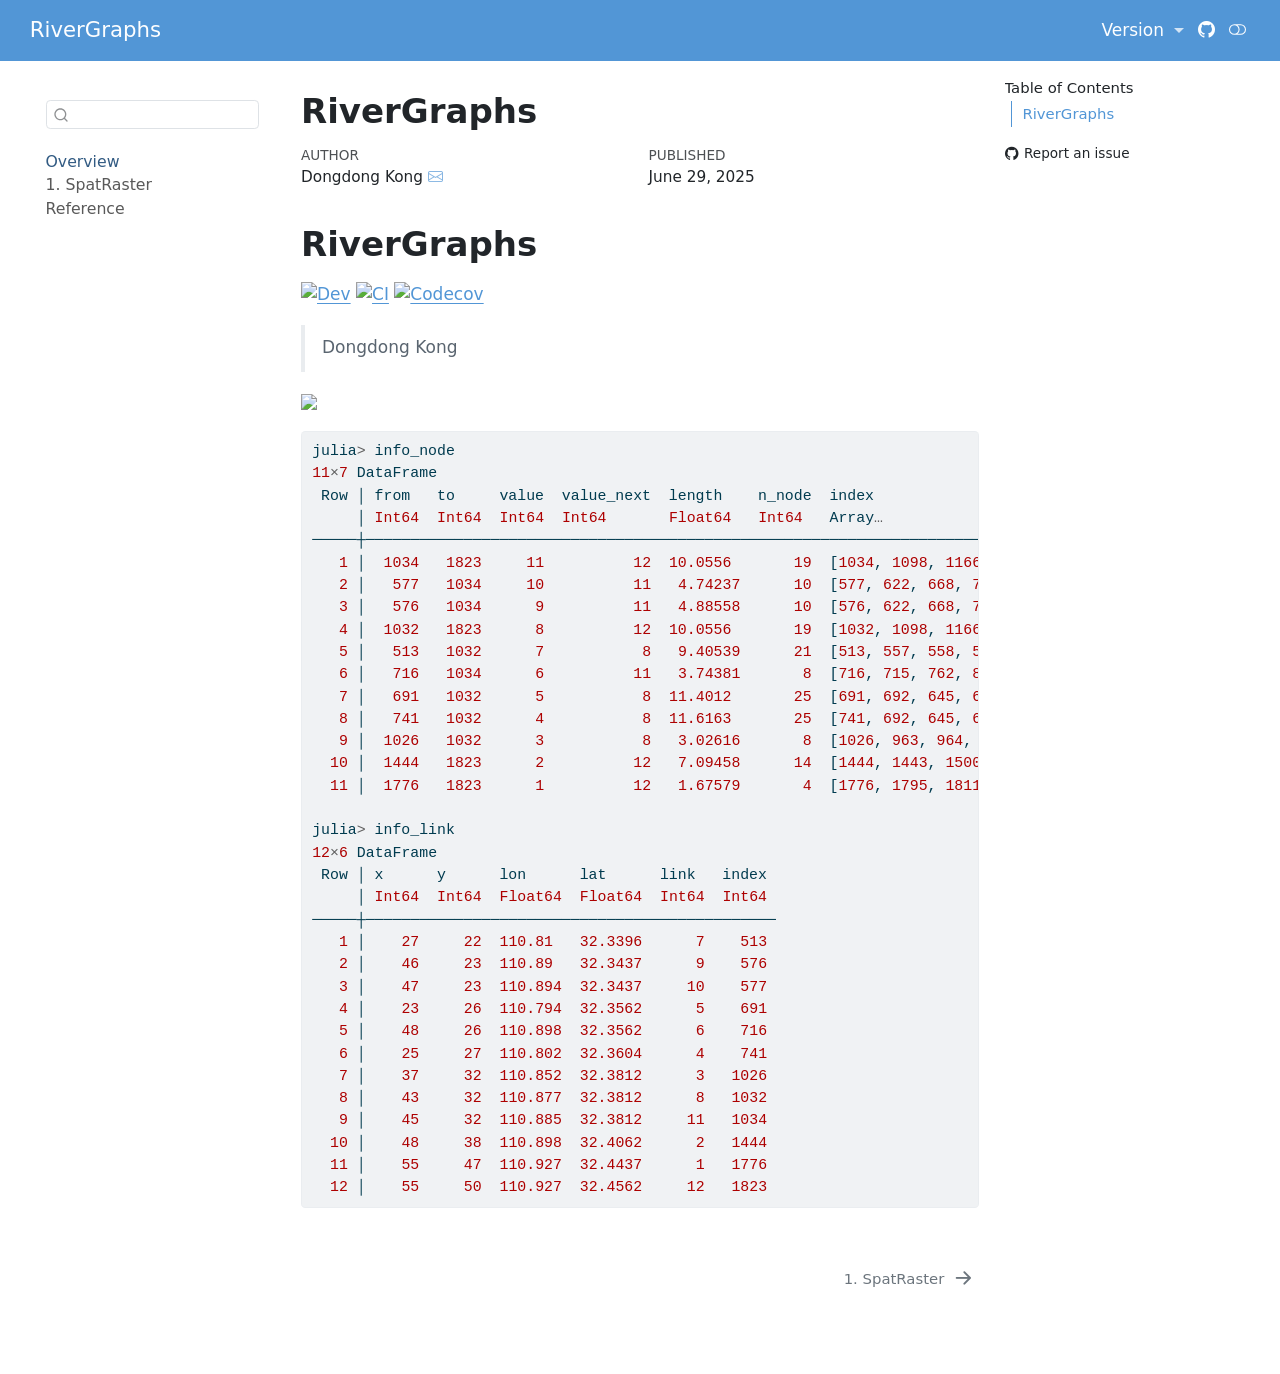
==== commit 1503dbf8: "build based on 6773ab3" ====
--- a/dev/index.html
+++ b/dev/index.html
@@ -2,7 +2,7 @@
 <html xmlns="http://www.w3.org/1999/xhtml" lang="en" xml:lang="en"><head>
 
 <meta charset="utf-8">
-<meta name="generator" content="quarto-1.7.32">
+<meta name="generator" content="quarto-1.10.18">
 
 <meta name="viewport" content="width=device-width, initial-scale=1.0, user-scalable=yes">
 
@@ -11,10 +11,16 @@
 
 <title>RiverGraphs</title>
 <style>
-code{white-space: pre-wrap;}
+/* Default styles provided by pandoc.
+** See https://pandoc.org/MANUAL.html#variables-for-html for config info.
+*/
 span.smallcaps{font-variant: small-caps;}
-div.columns{display: flex; gap: min(4vw, 1.5em);}
-div.column{flex: auto; overflow-x: auto;}
+div.columns{display: flex; gap: 1.5em;}
+div.column{flex: auto;}
+@media screen {
+div.columns{gap: min(4vw, 1.5em);}
+div.column{overflow-x: auto;}
+}
 div.hanging-indent{margin-left: 1.5em; text-indent: -1.5em;}
 ul.task-list{list-style: none;}
 ul.task-list li input[type="checkbox"] {
@@ -74,14 +80,14 @@
 <script src="site_libs/quarto-html/tippy.umd.min.js"></script>
 <script src="site_libs/quarto-html/anchor.min.js"></script>
 <link href="site_libs/quarto-html/tippy.css" rel="stylesheet">
-<link href="site_libs/quarto-html/quarto-syntax-highlighting-37eea08aefeeee20ff55810ff984fec1.css" rel="stylesheet" class="quarto-color-scheme" id="quarto-text-highlighting-styles">
-<link href="site_libs/quarto-html/quarto-syntax-highlighting-dark-2fef5ea3f8957b3e4ecc936fc74692ca.css" rel="stylesheet" class="quarto-color-scheme quarto-color-alternate" id="quarto-text-highlighting-styles">
-<link href="site_libs/quarto-html/quarto-syntax-highlighting-37eea08aefeeee20ff55810ff984fec1.css" rel="stylesheet" class="quarto-color-scheme-extra" id="quarto-text-highlighting-styles">
+<link href="site_libs/quarto-html/quarto-syntax-highlighting-64a204ab8560d761af7679ceaba22944.css" rel="stylesheet" class="quarto-color-scheme" id="quarto-text-highlighting-styles">
+<link href="site_libs/quarto-html/quarto-syntax-highlighting-dark-b85bc7c33db8c58e0ec93c3465666fed.css" rel="stylesheet" class="quarto-color-scheme quarto-color-alternate" id="quarto-text-highlighting-styles">
+<link href="site_libs/quarto-html/quarto-syntax-highlighting-64a204ab8560d761af7679ceaba22944.css" rel="stylesheet" class="quarto-color-scheme-extra" id="quarto-text-highlighting-styles">
 <script src="site_libs/bootstrap/bootstrap.min.js"></script>
 <link href="site_libs/bootstrap/bootstrap-icons.css" rel="stylesheet">
-<link href="site_libs/bootstrap/bootstrap-e48d11066fe46049b8056d961f78ce1a.min.css" rel="stylesheet" append-hash="true" class="quarto-color-scheme" id="quarto-bootstrap" data-mode="light">
-<link href="site_libs/bootstrap/bootstrap-dark-8baa932c728ac0b72af33d3ff6ac96e9.min.css" rel="stylesheet" append-hash="true" class="quarto-color-scheme quarto-color-alternate" id="quarto-bootstrap" data-mode="dark">
-<link href="site_libs/bootstrap/bootstrap-e48d11066fe46049b8056d961f78ce1a.min.css" rel="stylesheet" append-hash="true" class="quarto-color-scheme-extra" id="quarto-bootstrap" data-mode="light">
+<link href="site_libs/bootstrap/bootstrap-32fb362d6916f41eea390ca6cf68b645.min.css" rel="stylesheet" append-hash="true" class="quarto-color-scheme" id="quarto-bootstrap" data-mode="light">
+<link href="site_libs/bootstrap/bootstrap-dark-3747bafa7ae9e6d973550e869941c60c.min.css" rel="stylesheet" append-hash="true" class="quarto-color-scheme quarto-color-alternate" id="quarto-bootstrap" data-mode="dark">
+<link href="site_libs/bootstrap/bootstrap-32fb362d6916f41eea390ca6cf68b645.min.css" rel="stylesheet" append-hash="true" class="quarto-color-scheme-extra" id="quarto-bootstrap" data-mode="light">
 <script id="quarto-search-options" type="application/json">{
   "location": "sidebar",
   "copy-button": false,
@@ -508,7 +514,7 @@
 <p>Dongdong Kong</p>
 </blockquote>
 <p><img src="./docs/image/Figure1_孤山-河网结构_L3.png" class="img-fluid"></p>
-<div class="sourceCode" id="cb1"><pre class="sourceCode julia code-with-copy"><code class="sourceCode julia"><span id="cb1-1"><a href="#cb1-1" aria-hidden="true" tabindex="-1"></a>julia<span class="op">&gt;</span> info_node</span>
+<div class="code-copy-outer-scaffold"><div class="sourceCode" id="cb1"><pre class="sourceCode julia code-with-copy"><code class="sourceCode julia"><span id="cb1-1"><a href="#cb1-1" aria-hidden="true" tabindex="-1"></a>julia<span class="op">&gt;</span> info_node</span>
 <span id="cb1-2"><a href="#cb1-2" aria-hidden="true" tabindex="-1"></a><span class="fl">11</span><span class="op">×</span><span class="fl">7</span> DataFrame</span>
 <span id="cb1-3"><a href="#cb1-3" aria-hidden="true" tabindex="-1"></a> Row │ from   to     value  value_next  length    n_node  index                             </span>
 <span id="cb1-4"><a href="#cb1-4" aria-hidden="true" tabindex="-1"></a>     │ <span class="dt">Int64</span>  <span class="dt">Int64</span>  <span class="dt">Int64</span>  <span class="dt">Int64</span>       <span class="dt">Float64</span>   <span class="dt">Int64</span>   Array<span class="op">…</span></span>
@@ -541,7 +547,7 @@
 <span id="cb1-31"><a href="#cb1-31" aria-hidden="true" tabindex="-1"></a>   <span class="fl">9</span> │    <span class="fl">45</span>     <span class="fl">32</span>  <span class="fl">110.885</span>  <span class="fl">32.3812</span>     <span class="fl">11</span>   <span class="fl">1034</span></span>
 <span id="cb1-32"><a href="#cb1-32" aria-hidden="true" tabindex="-1"></a>  <span class="fl">10</span> │    <span class="fl">48</span>     <span class="fl">38</span>  <span class="fl">110.898</span>  <span class="fl">32.4062</span>      <span class="fl">2</span>   <span class="fl">1444</span></span>
 <span id="cb1-33"><a href="#cb1-33" aria-hidden="true" tabindex="-1"></a>  <span class="fl">11</span> │    <span class="fl">55</span>     <span class="fl">47</span>  <span class="fl">110.927</span>  <span class="fl">32.4437</span>      <span class="fl">1</span>   <span class="fl">1776</span></span>
-<span id="cb1-34"><a href="#cb1-34" aria-hidden="true" tabindex="-1"></a>  <span class="fl">12</span> │    <span class="fl">55</span>     <span class="fl">50</span>  <span class="fl">110.927</span>  <span class="fl">32.4562</span>     <span class="fl">12</span>   <span class="fl">1823</span></span></code><button title="Copy to Clipboard" class="code-copy-button"><i class="bi"></i></button></pre></div>
+<span id="cb1-34"><a href="#cb1-34" aria-hidden="true" tabindex="-1"></a>  <span class="fl">12</span> │    <span class="fl">55</span>     <span class="fl">50</span>  <span class="fl">110.927</span>  <span class="fl">32.4562</span>     <span class="fl">12</span>   <span class="fl">1823</span></span></code></pre></div><button title="Copy to Clipboard" class="code-copy-button"><i class="bi"></i></button></div>
 
 
 </section>
@@ -611,13 +617,14 @@
       e.clearSelection();
     }
     const getTextToCopy = function(trigger) {
-        const codeEl = trigger.previousElementSibling.cloneNode(true);
-        for (const childEl of codeEl.children) {
-          if (isCodeAnnotation(childEl)) {
-            childEl.remove();
-          }
-        }
-        return codeEl.innerText;
+      const outerScaffold = trigger.parentElement.cloneNode(true);
+      const codeEl = outerScaffold.querySelector('code');
+      for (const childEl of codeEl.children) {
+        if (isCodeAnnotation(childEl)) {
+          childEl.remove();
+        }
+      }
+      return codeEl.innerText;
     }
     const clipboard = new window.ClipboardJS('.code-copy-button:not([data-in-quarto-modal])', {
       text: getTextToCopy
--- a/dev/site_libs/quarto-html/quarto-syntax-highlighting-64a204ab8560d761af7679ceaba22944.css
+++ b/dev/site_libs/quarto-html/quarto-syntax-highlighting-64a204ab8560d761af7679ceaba22944.css
@@ -0,0 +1,236 @@
+/* quarto syntax highlight colors */
+:root {
+  --quarto-hl-ot-color: #003B4F;
+  --quarto-hl-at-color: #657422;
+  --quarto-hl-ss-color: #20794D;
+  --quarto-hl-an-color: #5E5E5E;
+  --quarto-hl-fu-color: #4758AB;
+  --quarto-hl-st-color: #20794D;
+  --quarto-hl-cf-color: #003B4F;
+  --quarto-hl-op-color: #5E5E5E;
+  --quarto-hl-er-color: #AD0000;
+  --quarto-hl-bn-color: #AD0000;
+  --quarto-hl-al-color: #AD0000;
+  --quarto-hl-va-color: #111111;
+  --quarto-hl-bu-color: inherit;
+  --quarto-hl-ex-color: inherit;
+  --quarto-hl-pp-color: #AD0000;
+  --quarto-hl-in-color: #5E5E5E;
+  --quarto-hl-vs-color: #20794D;
+  --quarto-hl-wa-color: #5E5E5E;
+  --quarto-hl-do-color: #5E5E5E;
+  --quarto-hl-im-color: #00769E;
+  --quarto-hl-ch-color: #20794D;
+  --quarto-hl-dt-color: #AD0000;
+  --quarto-hl-fl-color: #AD0000;
+  --quarto-hl-co-color: #5E5E5E;
+  --quarto-hl-cv-color: #5E5E5E;
+  --quarto-hl-cn-color: #8f5902;
+  --quarto-hl-sc-color: #5E5E5E;
+  --quarto-hl-dv-color: #AD0000;
+  --quarto-hl-kw-color: #003B4F;
+}
+
+/* other quarto variables */
+:root {
+  --quarto-font-monospace: SFMono-Regular, Menlo, Monaco, Consolas, "Liberation Mono", "Courier New", monospace;
+}
+
+/* syntax highlight based on Pandoc's rules */
+pre > code.sourceCode > span {
+  color: #003B4F;
+}
+
+code.sourceCode > span {
+  color: #003B4F;
+}
+
+div.sourceCode,
+div.sourceCode pre.sourceCode {
+  color: #003B4F;
+}
+
+/* Normal */
+code span {
+  color: #003B4F;
+}
+
+/* Alert */
+code span.al {
+  color: #AD0000;
+  font-style: inherit;
+}
+
+/* Annotation */
+code span.an {
+  color: #5E5E5E;
+  font-style: inherit;
+}
+
+/* Attribute */
+code span.at {
+  color: #657422;
+  font-style: inherit;
+}
+
+/* BaseN */
+code span.bn {
+  color: #AD0000;
+  font-style: inherit;
+}
+
+/* BuiltIn */
+code span.bu {
+  font-style: inherit;
+}
+
+/* ControlFlow */
+code span.cf {
+  color: #003B4F;
+  font-weight: bold;
+  font-style: inherit;
+}
+
+/* Char */
+code span.ch {
+  color: #20794D;
+  font-style: inherit;
+}
+
+/* Constant */
+code span.cn {
+  color: #8f5902;
+  font-style: inherit;
+}
+
+/* Comment */
+code span.co {
+  color: #5E5E5E;
+  font-style: inherit;
+}
+
+/* CommentVar */
+code span.cv {
+  color: #5E5E5E;
+  font-style: italic;
+}
+
+/* Documentation */
+code span.do {
+  color: #5E5E5E;
+  font-style: italic;
+}
+
+/* DataType */
+code span.dt {
+  color: #AD0000;
+  font-style: inherit;
+}
+
+/* DecVal */
+code span.dv {
+  color: #AD0000;
+  font-style: inherit;
+}
+
+/* Error */
+code span.er {
+  color: #AD0000;
+  font-style: inherit;
+}
+
+/* Extension */
+code span.ex {
+  font-style: inherit;
+}
+
+/* Float */
+code span.fl {
+  color: #AD0000;
+  font-style: inherit;
+}
+
+/* Function */
+code span.fu {
+  color: #4758AB;
+  font-style: inherit;
+}
+
+/* Import */
+code span.im {
+  color: #00769E;
+  font-style: inherit;
+}
+
+/* Information */
+code span.in {
+  color: #5E5E5E;
+  font-style: inherit;
+}
+
+/* Keyword */
+code span.kw {
+  color: #003B4F;
+  font-weight: bold;
+  font-style: inherit;
+}
+
+/* Operator */
+code span.op {
+  color: #5E5E5E;
+  font-style: inherit;
+}
+
+/* Other */
+code span.ot {
+  color: #003B4F;
+  font-style: inherit;
+}
+
+/* Preprocessor */
+code span.pp {
+  color: #AD0000;
+  font-style: inherit;
+}
+
+/* SpecialChar */
+code span.sc {
+  color: #5E5E5E;
+  font-style: inherit;
+}
+
+/* SpecialString */
+code span.ss {
+  color: #20794D;
+  font-style: inherit;
+}
+
+/* String */
+code span.st {
+  color: #20794D;
+  font-style: inherit;
+}
+
+/* Variable */
+code span.va {
+  color: #111111;
+  font-style: inherit;
+}
+
+/* VerbatimString */
+code span.vs {
+  color: #20794D;
+  font-style: inherit;
+}
+
+/* Warning */
+code span.wa {
+  color: #5E5E5E;
+  font-style: italic;
+}
+
+.prevent-inlining {
+  content: "</";
+}
+
+/*# sourceMappingURL=9d8d5bb603a83b8298b89080a598c93b.css.map */
--- a/dev/site_libs/quarto-html/quarto-syntax-highlighting-dark-b85bc7c33db8c58e0ec93c3465666fed.css
+++ b/dev/site_libs/quarto-html/quarto-syntax-highlighting-dark-b85bc7c33db8c58e0ec93c3465666fed.css
@@ -0,0 +1,219 @@
+/* quarto syntax highlight colors */
+:root {
+  --quarto-hl-al-color: #f07178;
+  --quarto-hl-an-color: #d4d0ab;
+  --quarto-hl-at-color: #00e0e0;
+  --quarto-hl-bn-color: #d4d0ab;
+  --quarto-hl-bu-color: #abe338;
+  --quarto-hl-ch-color: #abe338;
+  --quarto-hl-co-color: #f8f8f2;
+  --quarto-hl-cv-color: #ffd700;
+  --quarto-hl-cn-color: #ffd700;
+  --quarto-hl-cf-color: #ffa07a;
+  --quarto-hl-dt-color: #ffa07a;
+  --quarto-hl-dv-color: #d4d0ab;
+  --quarto-hl-do-color: #f8f8f2;
+  --quarto-hl-er-color: #f07178;
+  --quarto-hl-ex-color: #00e0e0;
+  --quarto-hl-fl-color: #d4d0ab;
+  --quarto-hl-fu-color: #ffa07a;
+  --quarto-hl-im-color: #abe338;
+  --quarto-hl-in-color: #d4d0ab;
+  --quarto-hl-kw-color: #ffa07a;
+  --quarto-hl-op-color: #ffa07a;
+  --quarto-hl-ot-color: #00e0e0;
+  --quarto-hl-pp-color: #dcc6e0;
+  --quarto-hl-re-color: #00e0e0;
+  --quarto-hl-sc-color: #abe338;
+  --quarto-hl-ss-color: #abe338;
+  --quarto-hl-st-color: #abe338;
+  --quarto-hl-va-color: #00e0e0;
+  --quarto-hl-vs-color: #abe338;
+  --quarto-hl-wa-color: #dcc6e0;
+}
+
+/* other quarto variables */
+:root {
+  --quarto-font-monospace: SFMono-Regular, Menlo, Monaco, Consolas, "Liberation Mono", "Courier New", monospace;
+}
+
+/* syntax highlight based on Pandoc's rules */
+pre > code.sourceCode > span {
+  color: #f8f8f2;
+}
+
+code.sourceCode > span {
+  color: #f8f8f2;
+}
+
+div.sourceCode,
+div.sourceCode pre.sourceCode {
+  color: #f8f8f2;
+}
+
+/* Normal */
+code span {
+  color: #f8f8f2;
+}
+
+/* Alert */
+code span.al {
+  color: #f07178;
+}
+
+/* Annotation */
+code span.an {
+  color: #d4d0ab;
+}
+
+/* Attribute */
+code span.at {
+  color: #00e0e0;
+}
+
+/* BaseN */
+code span.bn {
+  color: #d4d0ab;
+}
+
+/* BuiltIn */
+code span.bu {
+  color: #abe338;
+}
+
+/* ControlFlow */
+code span.cf {
+  font-weight: bold;
+  color: #ffa07a;
+}
+
+/* Char */
+code span.ch {
+  color: #abe338;
+}
+
+/* Constant */
+code span.cn {
+  color: #ffd700;
+}
+
+/* Comment */
+code span.co {
+  font-style: italic;
+  color: #f8f8f2;
+}
+
+/* CommentVar */
+code span.cv {
+  color: #ffd700;
+}
+
+/* Documentation */
+code span.do {
+  color: #f8f8f2;
+}
+
+/* DataType */
+code span.dt {
+  color: #ffa07a;
+}
+
+/* DecVal */
+code span.dv {
+  color: #d4d0ab;
+}
+
+/* Error */
+code span.er {
+  color: #f07178;
+  text-decoration: underline;
+}
+
+/* Extension */
+code span.ex {
+  font-weight: bold;
+  color: #00e0e0;
+}
+
+/* Float */
+code span.fl {
+  color: #d4d0ab;
+}
+
+/* Function */
+code span.fu {
+  color: #ffa07a;
+}
+
+/* Import */
+code span.im {
+  color: #abe338;
+}
+
+/* Information */
+code span.in {
+  color: #d4d0ab;
+}
+
+/* Keyword */
+code span.kw {
+  font-weight: bold;
+  color: #ffa07a;
+}
+
+/* Operator */
+code span.op {
+  color: #ffa07a;
+}
+
+/* Other */
+code span.ot {
+  color: #00e0e0;
+}
+
+/* Preprocessor */
+code span.pp {
+  color: #dcc6e0;
+}
+
+/* RegionMarker */
+code span.re {
+  background-color: #f8f8f2;
+  color: #00e0e0;
+}
+
+/* SpecialChar */
+code span.sc {
+  color: #abe338;
+}
+
+/* SpecialString */
+code span.ss {
+  color: #abe338;
+}
+
+/* String */
+code span.st {
+  color: #abe338;
+}
+
+/* Variable */
+code span.va {
+  color: #00e0e0;
+}
+
+/* VerbatimString */
+code span.vs {
+  color: #abe338;
+}
+
+/* Warning */
+code span.wa {
+  color: #dcc6e0;
+}
+
+.prevent-inlining {
+  content: "</";
+}
+
+/*# sourceMappingURL=4ed8f1090dec6531da29ab00902aa718.css.map */
--- a/dev/site_libs/quarto-html/quarto-syntax-highlighting-64a204ab8560d761af7679ceaba22944.css
+++ b/dev/site_libs/quarto-html/quarto-syntax-highlighting-64a204ab8560d761af7679ceaba22944.css
@@ -0,0 +1,236 @@
+/* quarto syntax highlight colors */
+:root {
+  --quarto-hl-ot-color: #003B4F;
+  --quarto-hl-at-color: #657422;
+  --quarto-hl-ss-color: #20794D;
+  --quarto-hl-an-color: #5E5E5E;
+  --quarto-hl-fu-color: #4758AB;
+  --quarto-hl-st-color: #20794D;
+  --quarto-hl-cf-color: #003B4F;
+  --quarto-hl-op-color: #5E5E5E;
+  --quarto-hl-er-color: #AD0000;
+  --quarto-hl-bn-color: #AD0000;
+  --quarto-hl-al-color: #AD0000;
+  --quarto-hl-va-color: #111111;
+  --quarto-hl-bu-color: inherit;
+  --quarto-hl-ex-color: inherit;
+  --quarto-hl-pp-color: #AD0000;
+  --quarto-hl-in-color: #5E5E5E;
+  --quarto-hl-vs-color: #20794D;
+  --quarto-hl-wa-color: #5E5E5E;
+  --quarto-hl-do-color: #5E5E5E;
+  --quarto-hl-im-color: #00769E;
+  --quarto-hl-ch-color: #20794D;
+  --quarto-hl-dt-color: #AD0000;
+  --quarto-hl-fl-color: #AD0000;
+  --quarto-hl-co-color: #5E5E5E;
+  --quarto-hl-cv-color: #5E5E5E;
+  --quarto-hl-cn-color: #8f5902;
+  --quarto-hl-sc-color: #5E5E5E;
+  --quarto-hl-dv-color: #AD0000;
+  --quarto-hl-kw-color: #003B4F;
+}
+
+/* other quarto variables */
+:root {
+  --quarto-font-monospace: SFMono-Regular, Menlo, Monaco, Consolas, "Liberation Mono", "Courier New", monospace;
+}
+
+/* syntax highlight based on Pandoc's rules */
+pre > code.sourceCode > span {
+  color: #003B4F;
+}
+
+code.sourceCode > span {
+  color: #003B4F;
+}
+
+div.sourceCode,
+div.sourceCode pre.sourceCode {
+  color: #003B4F;
+}
+
+/* Normal */
+code span {
+  color: #003B4F;
+}
+
+/* Alert */
+code span.al {
+  color: #AD0000;
+  font-style: inherit;
+}
+
+/* Annotation */
+code span.an {
+  color: #5E5E5E;
+  font-style: inherit;
+}
+
+/* Attribute */
+code span.at {
+  color: #657422;
+  font-style: inherit;
+}
+
+/* BaseN */
+code span.bn {
+  color: #AD0000;
+  font-style: inherit;
+}
+
+/* BuiltIn */
+code span.bu {
+  font-style: inherit;
+}
+
+/* ControlFlow */
+code span.cf {
+  color: #003B4F;
+  font-weight: bold;
+  font-style: inherit;
+}
+
+/* Char */
+code span.ch {
+  color: #20794D;
+  font-style: inherit;
+}
+
+/* Constant */
+code span.cn {
+  color: #8f5902;
+  font-style: inherit;
+}
+
+/* Comment */
+code span.co {
+  color: #5E5E5E;
+  font-style: inherit;
+}
+
+/* CommentVar */
+code span.cv {
+  color: #5E5E5E;
+  font-style: italic;
+}
+
+/* Documentation */
+code span.do {
+  color: #5E5E5E;
+  font-style: italic;
+}
+
+/* DataType */
+code span.dt {
+  color: #AD0000;
+  font-style: inherit;
+}
+
+/* DecVal */
+code span.dv {
+  color: #AD0000;
+  font-style: inherit;
+}
+
+/* Error */
+code span.er {
+  color: #AD0000;
+  font-style: inherit;
+}
+
+/* Extension */
+code span.ex {
+  font-style: inherit;
+}
+
+/* Float */
+code span.fl {
+  color: #AD0000;
+  font-style: inherit;
+}
+
+/* Function */
+code span.fu {
+  color: #4758AB;
+  font-style: inherit;
+}
+
+/* Import */
+code span.im {
+  color: #00769E;
+  font-style: inherit;
+}
+
+/* Information */
+code span.in {
+  color: #5E5E5E;
+  font-style: inherit;
+}
+
+/* Keyword */
+code span.kw {
+  color: #003B4F;
+  font-weight: bold;
+  font-style: inherit;
+}
+
+/* Operator */
+code span.op {
+  color: #5E5E5E;
+  font-style: inherit;
+}
+
+/* Other */
+code span.ot {
+  color: #003B4F;
+  font-style: inherit;
+}
+
+/* Preprocessor */
+code span.pp {
+  color: #AD0000;
+  font-style: inherit;
+}
+
+/* SpecialChar */
+code span.sc {
+  color: #5E5E5E;
+  font-style: inherit;
+}
+
+/* SpecialString */
+code span.ss {
+  color: #20794D;
+  font-style: inherit;
+}
+
+/* String */
+code span.st {
+  color: #20794D;
+  font-style: inherit;
+}
+
+/* Variable */
+code span.va {
+  color: #111111;
+  font-style: inherit;
+}
+
+/* VerbatimString */
+code span.vs {
+  color: #20794D;
+  font-style: inherit;
+}
+
+/* Warning */
+code span.wa {
+  color: #5E5E5E;
+  font-style: italic;
+}
+
+.prevent-inlining {
+  content: "</";
+}
+
+/*# sourceMappingURL=9d8d5bb603a83b8298b89080a598c93b.css.map */
